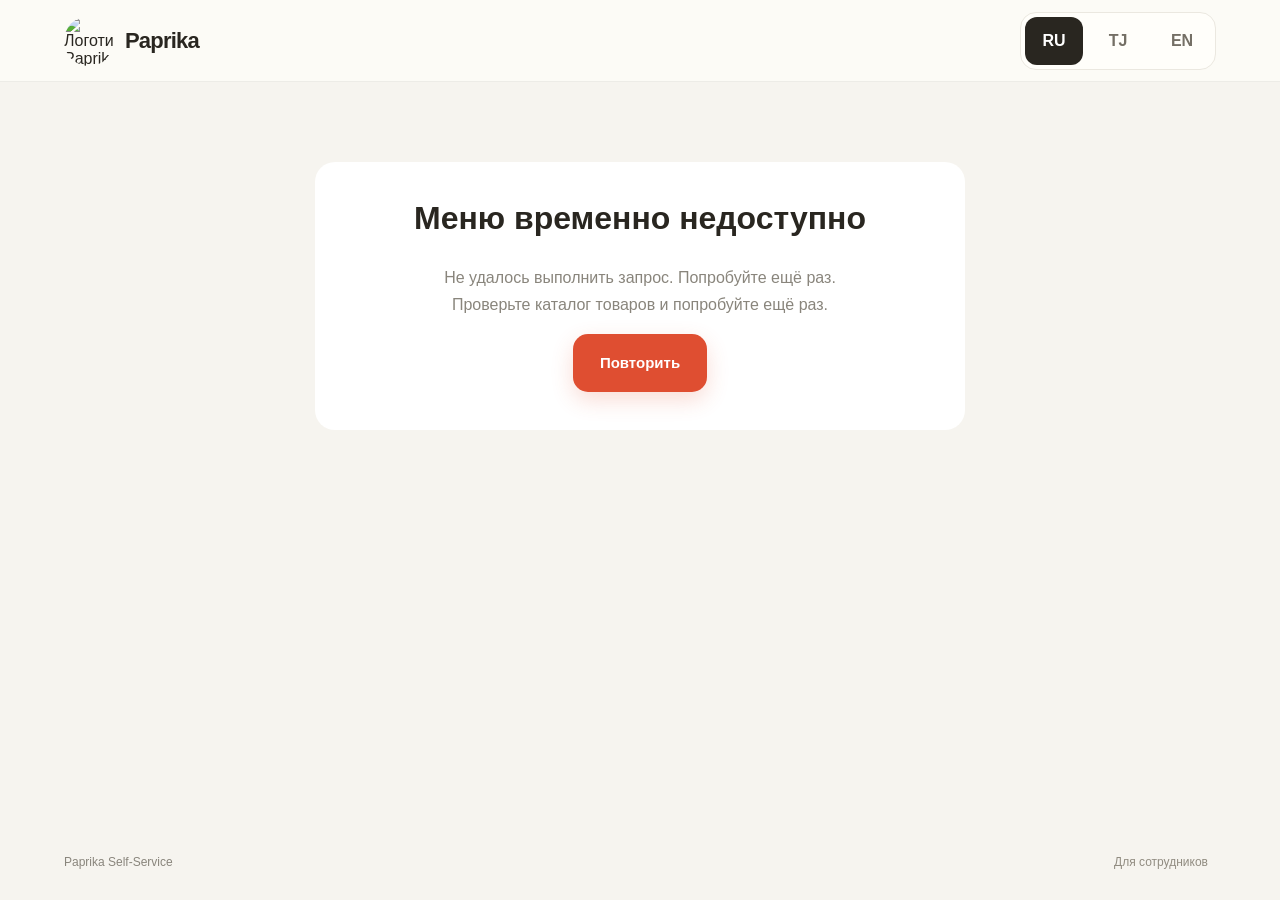
==== static/index.html @ 814d94d6 "Paprika self-service kiosk FastAPI kiosk with Russian/Tajik/English customer screens, weighted porti" ====
<!doctype html>
<html lang="ru">
  <head>
    <meta charset="utf-8">
    <meta name="viewport" content="width=device-width, initial-scale=1, viewport-fit=cover">
    <meta name="theme-color" content="#f6f4ef">
    <title>Paprika — заказ без очереди</title>
    <link rel="icon" type="image/svg+xml" href="/static/favicon.svg">
    <link rel="stylesheet" href="/static/styles.css">
  </head>
  <body>
    <div id="app" class="app-shell">
      <header class="topbar">
        <button class="brand" id="brandHome" aria-label="На главную">
          <img class="brand-logo" src="/assets/logo.jpg" alt="Логотип Paprika">
          <span class="brand-name">Paprika</span>
        </button>
        <div class="topbar-right">
          <div class="language-switch" id="languageSwitch" role="group" aria-label="Язык"></div>
        </div>
      </header>
      <div class="notice" id="notice" role="status" hidden></div>
      <main id="main"></main>
      <footer class="site-footer">
        <span id="footerMessage">Paprika Self-Service</span>
        <button class="admin-link" id="adminOpen" type="button">Для сотрудников</button>
      </footer>
    </div>
    <div id="modalRoot"></div>
    <script src="/static/i18n.js" defer></script>
    <script src="/static/app.js" defer></script>
  </body>
</html>
---- static/styles.css ----
:root {
  color-scheme: light;
  --ink: #292620;
  --muted: #89857c;
  --paper: #f6f4ef;
  --white: #fffefa;
  --tomato: #df4e31;
  --tomato-dark: #c84027;
  --tomato-pale: #fae9e2;
  --line: #ebe8e0;
  --green: #3c7854;
  --shadow: 0 18px 55px rgba(44, 37, 25, .09);
  font-family: "DM Sans", sans-serif;
  font-synthesis: none;
  text-rendering: optimizeLegibility;
  -webkit-font-smoothing: antialiased;
  -moz-osx-font-smoothing: grayscale;
}

* { box-sizing: border-box; }
body { margin: 0; background: var(--paper); color: var(--ink); }
button { font: inherit; color: inherit; cursor: pointer; }
button:focus-visible { outline: 3px solid #e69a7f; outline-offset: 3px; }
.app-shell { min-height: 100vh; display: flex; flex-direction: column; }
.topbar { height: 82px; padding: 0 clamp(22px, 5vw, 76px); display: flex; align-items: center; justify-content: space-between; border-bottom: 1px solid rgba(51, 46, 37, .07); background: rgba(255, 254, 250, .72); }
.brand { display: inline-flex; align-items: center; gap: 11px; padding: 0; border: 0; background: none; }
.brand-logo { width: 50px; height: 50px; border-radius: 50%; object-fit: cover; }
.brand-name { font: 800 22px Manrope, sans-serif; letter-spacing: -.8px; }
.topbar-right { display: flex; align-items: center; gap: 22px; }
.language-indicator { padding: 10px; color: #746f65; font-size: 13px; font-weight: 700; }
#main { width: min(1260px, calc(100% - 48px)); margin: 0 auto; flex: 1; }
.site-footer { display: flex; justify-content: space-between; align-items: center; padding: 23px clamp(22px, 5vw, 76px); color: var(--muted); font-size: 12px; }
.admin-link { border: 0; background: transparent; color: #918c81; font-size: 12px; padding: 8px; }
.notice { position: fixed; top: 94px; left: 50%; z-index: 20; transform: translateX(-50%); max-width: calc(100% - 32px); padding: 14px 20px; border-radius: 14px; color: #fff; background: #392e28; box-shadow: var(--shadow); text-align: center; }

.welcome { display: grid; grid-template-columns: 1fr .92fr; align-items: center; gap: 28px; min-height: 680px; padding: 42px 0 58px; }
.welcome-copy { padding: 28px 0 28px clamp(0px, 4vw, 58px); }
.eyebrow { display: inline-flex; align-items: center; gap: 9px; margin-bottom: 25px; color: var(--tomato); font-size: 12px; font-weight: 700; letter-spacing: .14em; text-transform: uppercase; }
.eyebrow:before { content: ""; width: 22px; height: 2px; background: var(--tomato); }
h1, h2, h3, p { margin-top: 0; }
.welcome h1 { max-width: 620px; margin-bottom: 20px; font: 800 clamp(48px, 6.5vw, 82px)/1.04 Manrope, sans-serif; letter-spacing: -.065em; }
.welcome h1 em { color: var(--tomato); font-style: normal; }
.welcome-copy > p { max-width: 425px; margin-bottom: 35px; color: var(--muted); font-size: 17px; line-height: 1.7; }
.primary-button { min-height: 58px; padding: 0 27px; display: inline-flex; align-items: center; justify-content: center; gap: 16px; border: 0; border-radius: 15px; color: white; background: var(--tomato); font-size: 15px; font-weight: 700; box-shadow: 0 8px 22px rgba(223, 78, 49, .2); transition: background .18s, transform .18s; }
.primary-button:hover { background: var(--tomato-dark); transform: translateY(-1px); }
.primary-button:disabled { cursor: wait; opacity: .65; transform: none; }
.primary-button .arrow { font-size: 20px; font-weight: 400; }
.welcome-perks { display: flex; flex-wrap: wrap; gap: 22px; margin-top: 36px; color: #777168; font-size: 12px; }
.welcome-perks span { display: flex; align-items: center; gap: 8px; }
.perk-icon { display: grid; place-items: center; width: 25px; height: 25px; border-radius: 50%; color: var(--green); background: #e9f0e8; font-size: 12px; }
.hero-art { position: relative; min-height: 510px; overflow: hidden; display: grid; place-items: center; border-radius: 42% 58% 48% 52% / 45% 42% 58% 55%; background: #f1dfc8; }
.hero-art:before, .hero-art:after { content: ""; position: absolute; border-radius: 50%; }
.hero-art:before { width: 355px; height: 355px; background: #f5c65d; right: 2%; top: 7%; opacity: .63; }
.hero-art:after { width: 200px; height: 200px; background: #e59b6b; left: -6%; bottom: 1%; opacity: .65; }
.hero-pizza { position: relative; z-index: 1; display: grid; place-items: center; width: min(370px, 75vw); aspect-ratio: 1; border-radius: 50%; background: radial-gradient(circle at center, #f3d884 0 57%, #bc6538 58% 61%, #eac478 62% 68%, #b75c35 69% 72%, #eee1c7 73% 76%, transparent 77%); filter: drop-shadow(0 24px 18px rgba(78, 47, 23, .2)); transform: rotate(-12deg); }
.pizza-face { display: grid; place-items: center; width: 65%; height: 65%; border-radius: 50%; background: repeating-conic-gradient(#d75a3b 0deg 13deg, #f4d985 13deg 25deg, #e8bb56 25deg 35deg); box-shadow: inset 0 0 0 10px #f4d985; font-size: 150px; }
.floating-note { position: absolute; z-index: 2; right: 6%; bottom: 12%; padding: 15px 20px; border-radius: 16px; background: var(--white); box-shadow: var(--shadow); font-weight: 700; transform: rotate(3deg); }
.floating-note small { display: block; margin-top: 4px; color: var(--muted); font-size: 11px; font-weight: 500; }

.menu-page { padding: 14px 0 68px; }
.page-heading { display: flex; align-items: center; gap: 20px; margin-bottom: 10px; }
.back-button { display: inline-flex; align-items: center; gap: 9px; border: 0; padding: 12px 0; color: #746f65; background: transparent; font-weight: 600; }
.menu-layout { display: grid; grid-template-columns: minmax(0, 1fr) 320px; gap: 34px; align-items: start; }
.category-list { position: sticky; top: 18px; z-index: 4; display: flex; gap: 9px; overflow-x: auto; margin-bottom: 17px; padding: 10px; border: 1px solid rgba(59, 52, 42, .06); border-radius: 20px; background: var(--white); box-shadow: 0 8px 26px rgba(49, 41, 29, .08); scrollbar-width: none; }
.category-list::-webkit-scrollbar { display: none; }
.category-chip { flex: 0 0 auto; border: 1px solid var(--line); border-radius: 30px; background: var(--white); padding: 11px 17px; font-size: 13px; font-weight: 600; transition: .18s; }
.category-chip.active { border-color: var(--ink); color: white; background: var(--ink); }
.product-grid { display: grid; grid-template-columns: repeat(3, minmax(0, 1fr)); gap: 16px; }
.product-card { min-width: 0; border: 1px solid rgba(59, 52, 42, .06); border-radius: 19px; overflow: hidden; background: var(--white); box-shadow: 0 7px 24px rgba(49, 41, 29, .035); transition: transform .2s, box-shadow .2s; }
.product-card:hover { transform: translateY(-3px); box-shadow: 0 14px 30px rgba(49, 41, 29, .09); }
.food-art { position: relative; display: grid; place-items: center; min-height: 175px; overflow: hidden; background: #f4e8d8; }
.food-art:before { content: ""; position: absolute; width: 124px; height: 124px; border-radius: 50%; background: rgba(255, 255, 255, .38); top: -36px; right: -25px; }
.food-art:after { content: ""; position: absolute; width: 90px; height: 90px; border-radius: 50%; background: rgba(214, 104, 57, .12); bottom: -48px; left: 12px; }
.food-art img { position: absolute; inset: 0; z-index: 1; width: 100%; height: 100%; object-fit: cover; transition: transform .3s; }
.food-art .food-emoji { position: relative; z-index: 2; font-size: 82px; }
.product-card:hover .food-art img { transform: scale(1.04); }
.product-info { padding: 15px 15px 14px; }
.product-info h3 { min-height: 23px; margin-bottom: 5px; font: 700 15px Manrope, sans-serif; }
.product-description { min-height: 35px; margin-bottom: 13px; color: var(--muted); font-size: 11px; line-height: 1.5; display: -webkit-box; -webkit-line-clamp: 3; -webkit-box-orient: vertical; overflow: hidden; }
.product-card-bottom { display: flex; align-items: center; justify-content: space-between; gap: 6px; }
.price { font: 800 16px Manrope, sans-serif; white-space: nowrap; }
.add-button { display: grid; place-items: center; width: 38px; height: 38px; border: 0; border-radius: 12px; color: white; background: var(--tomato); font-size: 23px; line-height: 1; }
.add-button:hover { background: var(--tomato-dark); }
.cart-panel { position: sticky; top: 18px; border: 1px solid rgba(59, 52, 42, .06); border-radius: 20px; background: var(--white); box-shadow: 0 8px 26px rgba(49, 41, 29, .045); }
.cart-header { display: flex; justify-content: space-between; align-items: center; padding: 19px 20px 15px; border-bottom: 1px solid var(--line); }
.cart-header h2 { margin: 0; font: 800 19px Manrope, sans-serif; }
.cart-count { color: var(--muted); font-size: 12px; }
.cart-content { max-height: 330px; overflow-y: auto; padding: 5px 20px; }
.empty-cart { padding: 24px 0; color: var(--muted); text-align: center; font-size: 13px; line-height: 1.6; }
.empty-cart span { display: block; margin-bottom: 8px; font-size: 30px; }
.cart-line { display: grid; grid-template-columns: 1fr auto; gap: 8px; padding: 14px 0; border-bottom: 1px solid #f0eee8; }
.cart-line:last-child { border-bottom: 0; }
.cart-line-title { margin-bottom: 4px; font-size: 13px; font-weight: 700; }
.cart-line-meta { color: var(--muted); font-size: 10px; line-height: 1.5; }
.cart-line-price { align-self: start; font-size: 12px; font-weight: 700; white-space: nowrap; }
.cart-line-controls { display: flex; align-items: center; gap: 8px; margin-top: 9px; }
.quantity-button { display: grid; place-items: center; width: 29px; height: 29px; border: 1px solid var(--line); border-radius: 9px; background: white; font-size: 17px; }
.quantity-number { min-width: 12px; text-align: center; font-size: 12px; font-weight: 700; }
.remove-button { margin-left: 4px; border: 0; color: var(--muted); background: transparent; font-size: 11px; }
.cart-summary { padding: 14px 20px 20px; border-top: 1px solid var(--line); }
.summary-row { display: flex; align-items: center; justify-content: space-between; margin: 5px 0 16px; font-size: 13px; }
.summary-row strong { font: 800 19px Manrope, sans-serif; }
.checkout-button { width: 100%; min-height: 49px; border: 0; border-radius: 13px; color: white; background: var(--tomato); font-size: 13px; font-weight: 700; }
.checkout-button:disabled { color: #a8a49c; background: #eeece6; cursor: not-allowed; }
.payment-hint { margin: 12px 4px 0; color: var(--muted); text-align: center; font-size: 10px; line-height: 1.5; }

.confirm-page, .success-page { max-width: 760px; margin: 0 auto; padding: 55px 0 78px; }
.confirm-page h1, .success-page h1 { margin-bottom: 9px; font: 800 clamp(36px, 5vw, 51px)/1.08 Manrope, sans-serif; letter-spacing: -.055em; }
.confirm-page > p, .success-page > p { margin-bottom: 28px; color: var(--muted); line-height: 1.6; }
.review-card { margin: 28px 0 18px; padding: 8px 25px; border: 1px solid var(--line); border-radius: 20px; background: var(--white); }
.review-line { display: flex; align-items: center; justify-content: space-between; gap: 18px; padding: 18px 0; border-bottom: 1px solid var(--line); }
.review-line:last-child { border-bottom: 0; }
.review-name { font-weight: 700; }
.review-detail { margin-top: 5px; color: var(--muted); font-size: 12px; }
.review-price { font-weight: 700; white-space: nowrap; }
.order-total { display: flex; align-items: center; justify-content: space-between; padding: 15px 6px 24px; font-size: 15px; }
.order-total strong { font: 800 25px Manrope, sans-serif; }
.confirm-actions { display: flex; justify-content: space-between; align-items: center; gap: 12px; }
.text-button { border: 0; padding: 14px 0; color: #777168; background: transparent; font-weight: 600; }
.confirm-note { display: flex; gap: 12px; padding: 16px; border-radius: 14px; color: #74664e; background: #f1eee5; font-size: 12px; line-height: 1.6; }
.confirm-note span { font-size: 18px; }
.order-comment-label { display: flex; justify-content: space-between; gap: 12px; margin: 22px 0 8px; font-size: 13px; font-weight: 700; }
.order-comment-label span, .comment-count { color: var(--muted); font-size: 11px; font-weight: 400; }
#orderComment { width: 100%; resize: vertical; padding: 13px; border: 1px solid var(--line); border-radius: 12px; background: var(--white); font: inherit; }
.comment-count { margin: 5px 2px 16px; text-align: right; }
.success-page { padding-top: 74px; text-align: center; }
.success-icon { display: grid; place-items: center; width: 76px; height: 76px; margin: 0 auto 23px; border-radius: 50%; color: white; background: var(--green); font-size: 33px; }
.receipt-card { width: min(450px, 100%); margin: 27px auto 20px; padding: 28px; border: 1px solid var(--line); border-radius: 20px; background: var(--white); }
.receipt-label { color: var(--muted); font-size: 12px; text-transform: uppercase; letter-spacing: .12em; }
.receipt-number { margin: 8px 0 15px; color: var(--tomato); font: 800 46px Manrope, sans-serif; letter-spacing: -.04em; }
.receipt-card p { margin: 0; color: #726d64; font-size: 13px; line-height: 1.6; }
.receipt-card .receipt-comment { margin-top: 12px; padding-top: 12px; border-top: 1px dashed var(--line); text-align: left; }
.print-message { margin: 13px 0 22px; color: var(--muted); font-size: 12px; }

.modal-backdrop { position: fixed; inset: 0; z-index: 30; display: grid; place-items: center; padding: 20px; background: rgba(41, 38, 32, .46); backdrop-filter: blur(5px); }
.modal { width: min(540px, 100%); max-height: min(90vh, 820px); overflow-y: auto; padding: 25px; border-radius: 23px; background: var(--white); box-shadow: 0 25px 80px rgba(32, 26, 19, .24); }
.modal-heading { display: flex; align-items: start; justify-content: space-between; gap: 20px; margin-bottom: 5px; }
.modal-heading h2 { margin: 0; font: 800 25px Manrope, sans-serif; letter-spacing: -.04em; }
.close-button { display: grid; place-items: center; flex: 0 0 36px; height: 36px; border: 0; border-radius: 50%; background: #f2f0ea; font-size: 20px; }
.modal-description { margin: 8px 0 20px; color: var(--muted); font-size: 13px; line-height: 1.6; }
.option-group { margin: 19px 0; }
.option-group h3 { margin-bottom: 10px; font-size: 13px; }
.portion-field { flex: 1; display: grid; gap: 6px; color: var(--muted); font-size: 13px; font-weight: 600; }
.portion-field input { width: 100%; min-height: 56px; padding: 0 14px; border: 1px solid var(--line); border-radius: 14px; background: var(--white); color: var(--ink); font: inherit; font-size: 24px; font-weight: 700; text-align: center; }
.portion-field input:focus { outline: 2px solid var(--tomato); outline-offset: 1px; }
.portion-hint { margin: 12px 0 0; color: var(--muted); font-size: 13px; }
.portion-hint.is-error { color: var(--tomato-dark); font-weight: 600; }
.option-list { display: grid; gap: 7px; }
.option-row { display: flex; align-items: center; justify-content: space-between; gap: 10px; min-height: 48px; padding: 0 13px; border: 1px solid var(--line); border-radius: 12px; font-size: 13px; }
.option-row:has(input:checked) { border-color: var(--tomato); background: #fff7f3; }
.option-row input { accent-color: var(--tomato); width: 18px; height: 18px; }
.option-label { display: flex; align-items: center; gap: 10px; }
.option-price { color: var(--muted); white-space: nowrap; }
.modal-footer { display: flex; align-items: center; justify-content: space-between; gap: 14px; margin-top: 25px; padding-top: 17px; border-top: 1px solid var(--line); }
.modal-total { font: 800 20px Manrope, sans-serif; }
.admin-panel { width: min(980px, 100%); }
.admin-products { margin: 22px 0 27px; padding: 18px; border: 1px solid var(--line); border-radius: 15px; background: #fffefa; }
.admin-products .admin-section-heading h3 { margin: 0; font: 700 17px Manrope, sans-serif; }
.admin-products > .modal-description { margin: 9px 0 13px; font-size: 11px; }
.admin-product-row { display: grid; grid-template-columns: 54px minmax(0, 1fr) auto auto auto; align-items: center; gap: 10px; padding: 10px 0; border-bottom: 1px solid #f0eee8; }
#adminProductList { max-height: 350px; overflow: auto; }
.admin-product-row > img { width: 54px; height: 48px; border-radius: 9px; object-fit: cover; background: #f3f1eb; }
.admin-product-info { min-width: 0; }
.admin-product-info strong, .admin-product-info small { display: block; overflow: hidden; text-overflow: ellipsis; white-space: nowrap; }
.admin-product-info strong { font-size: 12px; }
.admin-product-info small { margin-top: 4px; color: var(--muted); font-size: 10px; }
.product-status { font-size: 10px; white-space: nowrap; }
.product-priority { min-width: 34px; color: var(--tomato-dark); font-size: 11px; font-weight: 700; text-align: right; white-space: nowrap; }
.product-status.is-available { color: var(--green); }
.product-status.is-unavailable { color: #a84a32; }
.product-editor { display: grid; gap: 12px; margin: 14px 0; padding: 16px; border: 1px solid #e7d7c8; border-radius: 13px; background: #faf8f3; }
.product-editor h4 { margin: 0; font-size: 14px; }
.product-editor label { display: grid; gap: 6px; color: #746f65; font-size: 11px; font-weight: 600; }
.product-editor textarea { resize: vertical; line-height: 1.4; }
.product-editor label small { font-weight: 400; }
.product-editor input:not([type="checkbox"]), .product-editor select, .product-editor textarea { width: 100%; min-height: 39px; padding: 8px 10px; border: 1px solid var(--line); border-radius: 9px; background: #fff; font: inherit; color: var(--ink); }
.product-editor-fields { display: grid; grid-template-columns: 1fr 1fr; align-items: start; gap: 12px; }
.product-editor .product-image-picker small { color: var(--muted); font-weight: 400; }
.product-editor .product-availability { display: flex; align-items: center; gap: 8px; color: var(--ink); }
.product-availability input { width: 18px; height: 18px; accent-color: var(--tomato); }
.product-editor-actions { display: flex; justify-content: end; gap: 8px; }
.product-editor-message { min-height: 16px; margin: 0; color: #a84a32; font-size: 11px; }
.printer-layout { display: grid; grid-template-columns: minmax(0, 1fr) auto; gap: 22px; align-items: start; margin-top: 6px; }
.printer-fields { display: grid; gap: 11px; }
.printer-fields h4, .receipt-preview-wrap h4 { margin: 8px 0 0; font-size: 13px; }
.printer-fields label { display: grid; gap: 6px; color: #746f65; font-size: 11px; font-weight: 600; }
.printer-fields label small { font-weight: 400; }
.printer-fields input:not([type="checkbox"]), .printer-fields select { width: 100%; min-height: 39px; padding: 8px 10px; border: 1px solid var(--line); border-radius: 9px; background: #fff; font: inherit; color: var(--ink); }
.printer-advanced summary { cursor: pointer; color: #746f65; font-size: 11px; font-weight: 700; }
.printer-advanced[open] summary { margin-bottom: 10px; }
.printer-checks { display: grid; grid-template-columns: repeat(2, minmax(0, 1fr)); gap: 8px 14px; }
.printer-fields .printer-check { display: flex; align-items: center; gap: 8px; color: var(--ink); font-size: 12px; font-weight: 500; }
.printer-actions { display: flex; flex-wrap: wrap; gap: 8px; }
.small-button.primary-small { border-color: var(--tomato); color: white; background: var(--tomato); }
.product-editor-message.is-error { color: var(--tomato-dark); }
.receipt-preview-wrap { position: sticky; top: 0; display: grid; gap: 8px; justify-items: center; }
.receipt-preview-wrap small { max-width: 260px; color: var(--muted); font-size: 10px; text-align: center; }
.receipt-paper { --receipt-columns: 48; width: calc(var(--receipt-columns) * 0.6em + 24px); padding: 18px 12px 26px; background: #fff; box-shadow: 0 6px 22px rgba(44, 37, 25, .16); font: 10px/1.35 "Courier New", Consolas, monospace; color: #111; overflow: hidden; }
.receipt-row { white-space: pre; overflow: hidden; }
@media (max-width: 760px) {
  .printer-layout { grid-template-columns: 1fr; }
  .receipt-paper { font-size: 7px; }
}
.admin-panel pre { overflow: auto; padding: 15px; border-radius: 12px; background: #f3f1eb; white-space: pre-wrap; font: 12px/1.7 "DM Sans", sans-serif; }
.admin-report { margin: 22px 0 27px; padding: 18px; border: 1px solid var(--line); border-radius: 15px; background: #fffefa; }
.admin-section-heading { display: flex; align-items: center; justify-content: space-between; gap: 10px; }
.admin-section-heading h3 { margin: 0 0 12px; font: 700 17px Manrope, sans-serif; }
.admin-section-heading > span { margin-bottom: 12px; color: var(--muted); font-size: 11px; }
.report-filters { display: flex; align-items: end; flex-wrap: wrap; gap: 10px; }
.report-filters label { display: grid; gap: 5px; color: var(--muted); font-size: 10px; font-weight: 600; }
.report-filters input { min-height: 39px; padding: 7px 9px; border: 1px solid var(--line); border-radius: 9px; background: #fff; font: inherit; }
.report-filters button { min-height: 39px; }
.report-metrics { display: grid; grid-template-columns: repeat(4, minmax(0, 1fr)); gap: 9px; margin: 16px 0; }
.report-metrics > div { min-width: 0; padding: 12px 10px; border-radius: 11px; background: #f5f3ee; }
.report-metrics span { display: block; margin-bottom: 6px; color: var(--muted); font-size: 10px; }
.report-metrics strong { display: block; overflow: hidden; font: 800 15px Manrope, sans-serif; text-overflow: ellipsis; white-space: nowrap; }
.report-product-list { max-height: 200px; overflow: auto; }
.report-product { display: grid; grid-template-columns: minmax(0, 1fr) 82px 100px; gap: 8px; padding: 9px 5px; border-bottom: 1px solid #f0eee8; font-size: 11px; }
.report-product span:nth-child(n+2) { text-align: right; }
.report-product-header { color: var(--muted); font-size: 10px; font-weight: 700; }
.report-empty { padding: 8px 2px; color: var(--muted); font-size: 12px; }
.report-export { margin-top: 13px; }
.admin-order { display: flex; align-items: center; justify-content: space-between; gap: 12px; padding: 12px 0; border-bottom: 1px solid var(--line); font-size: 13px; }
.small-button { border: 1px solid var(--line); border-radius: 9px; padding: 8px 11px; background: white; font-size: 11px; font-weight: 700; }
.small-button:disabled { color: #a8a49c; background: #f3f1eb; cursor: not-allowed; }
.input-field { width: 100%; margin: 12px 0 16px; padding: 14px; border: 1px solid var(--line); border-radius: 12px; background: white; font: inherit; }
.load-error { max-width: 650px; margin: 80px auto; padding: 38px; border-radius: 20px; background: white; text-align: center; }
.load-error h1 { font: 800 32px Manrope, sans-serif; }
.load-error p { color: var(--muted); line-height: 1.7; }

@media (max-width: 1020px) {
  .menu-layout { grid-template-columns: minmax(0, 1fr) 285px; gap: 20px; }
  .product-grid { grid-template-columns: repeat(2, minmax(0, 1fr)); }
  .hero-art { min-height: 420px; }
}
@media (max-width: 760px) {
  .topbar { height: 70px; padding: 0 20px; }
  #main { width: min(100% - 32px, 600px); }
  .welcome { grid-template-columns: 1fr; min-height: auto; padding: 34px 0 45px; }
  .welcome-copy { padding: 14px 4px 0; }
  .welcome h1 { max-width: 550px; font-size: clamp(48px, 11vw, 72px); }
  .welcome-copy > p { font-size: 15px; }
  .hero-art { min-height: 320px; grid-row: 1; border-radius: 35px; }
  .hero-pizza { width: min(270px, 72vw); }
  .pizza-face { font-size: 110px; }
  .floating-note { right: 4%; bottom: 8%; padding: 11px 15px; font-size: 13px; }
  .welcome-perks { gap: 13px; }
  .menu-page { padding-top: 8px; }
  .menu-layout { grid-template-columns: 1fr; }
  .cart-panel { position: sticky; z-index: 5; bottom: 8px; order: 2; }
  .category-list { top: 8px; }
  .cart-content { max-height: 240px; }
  .product-grid { grid-template-columns: repeat(2, minmax(0, 1fr)); gap: 12px; }
  .food-art { min-height: 138px; }
  .product-info { padding: 12px; }
  .product-info h3 { font-size: 13px; }
  .product-description { font-size: 10px; }
  .site-footer { padding: 18px 20px; gap: 12px; }
  .site-footer > span { max-width: 205px; line-height: 1.5; }
  .confirm-page, .success-page { padding-top: 33px; }
}
@media (max-width: 390px) {
  .topbar-right { gap: 8px; }
  .product-grid { gap: 9px; }
  .food-art { min-height: 120px; }
}
@media (max-width: 520px) {
  .report-metrics { grid-template-columns: repeat(2, minmax(0, 1fr)); }
  .admin-report { padding: 13px; }
  .admin-products { padding: 13px; }
  .admin-product-row { grid-template-columns: 44px minmax(0, 1fr) auto auto; gap: 7px; }
  .admin-product-row > img { width: 44px; height: 42px; }
  .admin-product-row .product-status { display: none; }
  .admin-product-row .small-button { padding: 7px; }
  .product-editor-fields { grid-template-columns: 1fr; }
}

/* Touch-friendly ordering: large text and tap targets (at least 48px) for kiosk screens. */
.add-button { width: 52px; height: 52px; border-radius: 15px; font-size: 30px; }
.product-info h3 { font-size: 17px; }
.price { font-size: 19px; }

.modal:not(.admin-panel) { width: min(640px, 100%); padding: 32px; }
.modal-heading h2 { font-size: 30px; }
.close-button { flex-basis: 52px; height: 52px; font-size: 28px; }
.modal:not(.admin-panel) .modal-description { font-size: 16px; }
.option-group { margin: 26px 0; }
.option-group h3 { margin-bottom: 14px; font-size: 18px; }
.option-row { min-height: 60px; padding: 0 18px; font-size: 17px; }
.option-row input { width: 24px; height: 24px; }
.portion-field { font-size: 16px; }
.portion-field input { min-height: 68px; font-size: 30px; }
.portion-hint { font-size: 15px; }
.modal .cart-line-controls { gap: 18px; }
.modal .quantity-button { width: 64px; height: 64px; border-radius: 18px; font-size: 32px; }
.modal .quantity-number { min-width: 44px; font-size: 30px; }
.modal-footer { margin-top: 30px; padding-top: 22px; }
.modal-total { font-size: 30px; }
.modal-footer .primary-button { min-height: 66px; padding: 0 36px; font-size: 20px; }

.cart-line { padding: 16px 0; }
.cart-line-title { font-size: 16px; }
.cart-line-meta { font-size: 13px; }
.cart-line-price { font-size: 16px; }
.cart-line-controls { gap: 12px; margin-top: 12px; }
.quantity-button { width: 46px; height: 46px; border-radius: 13px; font-size: 24px; }
.quantity-number { min-width: 26px; font-size: 18px; }
.remove-button { min-height: 46px; padding: 0 8px; font-size: 14px; }
.checkout-button { min-height: 62px; font-size: 18px; }

.review-name { font-size: 18px; }
.review-detail { font-size: 15px; }
.review-price { font-size: 18px; }
.order-comment-label { font-size: 17px; }
.order-comment-label span, .comment-count { font-size: 14px; }
#orderComment { padding: 16px; font-size: 18px; }
.category-chip { min-height: 50px; padding: 12px 22px; font-size: 16px; }
.product-description { font-size: 13px; }
.order-limit-warning { display: grid; gap: 4px; margin: 0 0 12px; padding: 14px 16px; border: 1px solid #f1b9a6; border-radius: 14px; color: var(--tomato-dark); background: var(--tomato-pale); font-size: 15px; line-height: 1.4; }
.order-limit-warning strong { font-size: 17px; }
.confirm-page .order-limit-warning { margin-top: 18px; }
.primary-button:disabled { background: #eeece6; color: #a8a49c; box-shadow: none; cursor: not-allowed; }
.portion-presets { display: grid; grid-template-columns: repeat(4, minmax(0, 1fr)); gap: 10px; margin-bottom: 18px; }
.portion-preset { display: grid; gap: 4px; justify-items: center; min-height: 76px; padding: 10px 6px; border: 2px solid var(--line); border-radius: 16px; background: var(--white); color: var(--ink); }
.portion-preset strong { font: 800 22px Manrope, sans-serif; }
.portion-preset span { color: var(--muted); font-size: 15px; font-weight: 600; }
.portion-preset.active { border-color: var(--tomato); background: #fff7f3; }
.portion-preset.active span { color: var(--tomato-dark); }
@media (max-width: 520px) { .portion-presets { grid-template-columns: repeat(2, minmax(0, 1fr)); } }
.portion-field input::placeholder { color: #c9c5bc; font-weight: 500; }
.portion-field > .amount-display { display: flex; align-items: center; justify-content: center; width: 100%; min-height: 68px; border: 2px solid var(--line); border-radius: 16px; background: var(--white); color: var(--ink); font: 800 30px Manrope, sans-serif; }
.amount-display.is-empty { color: #b3aea4; font: 600 18px "DM Sans", sans-serif; }
.amount-display.active, .amount-display[aria-expanded="true"] { border-color: var(--tomato); background: #fff7f3; }
.amount-keypad { display: grid; grid-template-columns: repeat(3, minmax(0, 1fr)); gap: 10px; margin-top: 12px; padding: 12px; border-radius: 18px; background: #f3f1eb; }
.amount-keypad[hidden] { display: none; }
.amount-keypad button { min-height: 66px; border: 1px solid var(--line); border-radius: 14px; background: var(--white); color: var(--ink); font: 800 28px Manrope, sans-serif; box-shadow: 0 2px 0 rgba(44, 37, 25, .08); }
.amount-keypad button:active { transform: translateY(1px); background: #fff2ec; }
.amount-keypad .keypad-secondary { color: #6f6a60; font: 700 17px "DM Sans", sans-serif; }
.amount-keypad .keypad-done { grid-column: 1 / -1; border-color: var(--ink); color: white; background: var(--ink); font-size: 20px; }
.amount-keypad [data-key="back"] { font-size: 30px; }
.service-title { display: flex; align-items: baseline; gap: 10px; margin: 26px 0 12px; font: 800 22px Manrope, sans-serif; }
.service-title span { color: var(--tomato-dark); font: 600 14px "DM Sans", sans-serif; }
.service-options { display: grid; grid-template-columns: repeat(2, minmax(0, 1fr)); gap: 14px; }
.service-option { display: grid; justify-items: center; gap: 4px; min-height: 120px; padding: 16px; border: 2px solid var(--line); border-radius: 20px; background: var(--white); color: var(--ink); }
.service-option .service-icon { font-size: 36px; line-height: 1; }
.service-option strong { font: 800 22px Manrope, sans-serif; }
.service-option small { color: var(--muted); font-size: 14px; }
.service-option.active { border-color: var(--tomato); background: #fff7f3; box-shadow: 0 0 0 3px rgba(223, 78, 49, .15); }
.receipt-service { margin: -4px 0 12px; font: 800 22px Manrope, sans-serif; }
.language-switch { display: flex; gap: 6px; padding: 4px; border: 1px solid var(--line); border-radius: 16px; background: var(--white); }
.language-button { min-width: 58px; min-height: 48px; padding: 0 12px; border: 0; border-radius: 12px; background: transparent; color: #746f65; font: 800 16px Manrope, sans-serif; }
.language-button.active { color: white; background: var(--ink); }
.page-heading .back-button { min-height: 48px; font-size: 16px; }
.topbar[hidden] { display: none; }
#orderComment.is-typing { border-color: var(--tomato); outline: 2px solid rgba(223, 78, 49, .18); }
.comment-keyboard { display: grid; gap: 8px; margin: 4px 0 18px; padding: 12px; border-radius: 18px; background: #e9e6de; user-select: none; }
.comment-keyboard[hidden] { display: none; }
.kb-row { display: flex; justify-content: center; gap: 6px; }
.kb-key { flex: 1 1 0; min-width: 0; max-width: 64px; min-height: 58px; padding: 0; border: 0; border-radius: 11px; background: var(--white); color: var(--ink); font: 700 22px "DM Sans", sans-serif; box-shadow: 0 2px 0 rgba(44, 37, 25, .14); }
.kb-key:active { transform: translateY(1px); background: #fff2ec; }
.kb-digit { min-height: 50px; color: #5f5a51; font-size: 19px; }
.kb-wide { flex: 1.5 1 0; max-width: 96px; }
.kb-action { background: #d8d4ca; font-size: 18px; }
.kb-action.active { color: white; background: var(--ink); }
.kb-space { flex: 5 1 0; max-width: none; font-size: 16px; }
.kb-done { flex: 2 1 0; max-width: 130px; color: white; background: var(--tomato); font-size: 18px; }
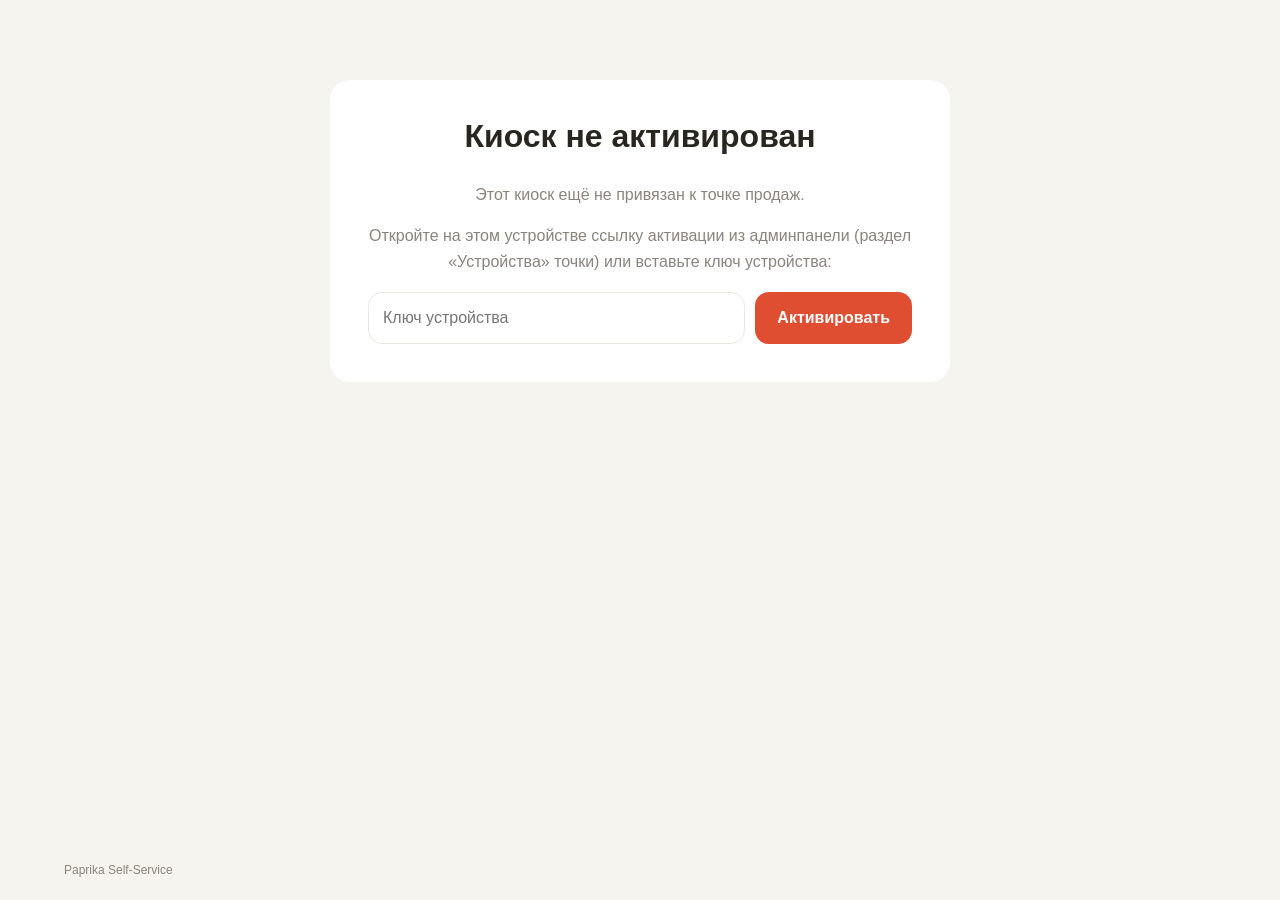
==== commit 14f2ba32: "первая версия касса офлайн" ====
--- a/static/index.html
+++ b/static/index.html
@@ -23,10 +23,11 @@
       <main id="main"></main>
       <footer class="site-footer">
         <span id="footerMessage">Paprika Self-Service</span>
-        <button class="admin-link" id="adminOpen" type="button">Для сотрудников</button>
       </footer>
     </div>
     <div id="modalRoot"></div>
+    <script src="/static/device.js" defer></script>
+    <script src="/static/voice.js" defer></script>
     <script src="/static/i18n.js" defer></script>
     <script src="/static/app.js" defer></script>
   </body>
--- a/static/styles.css
+++ b/static/styles.css
@@ -30,7 +30,6 @@
 .language-indicator { padding: 10px; color: #746f65; font-size: 13px; font-weight: 700; }
 #main { width: min(1260px, calc(100% - 48px)); margin: 0 auto; flex: 1; }
 .site-footer { display: flex; justify-content: space-between; align-items: center; padding: 23px clamp(22px, 5vw, 76px); color: var(--muted); font-size: 12px; }
-.admin-link { border: 0; background: transparent; color: #918c81; font-size: 12px; padding: 8px; }
 .notice { position: fixed; top: 94px; left: 50%; z-index: 20; transform: translateX(-50%); max-width: calc(100% - 32px); padding: 14px 20px; border-radius: 14px; color: #fff; background: #392e28; box-shadow: var(--shadow); text-align: center; }
 
 .welcome { display: grid; grid-template-columns: 1fr .92fr; align-items: center; gap: 28px; min-height: 680px; padding: 42px 0 58px; }
@@ -153,76 +152,6 @@
 .option-price { color: var(--muted); white-space: nowrap; }
 .modal-footer { display: flex; align-items: center; justify-content: space-between; gap: 14px; margin-top: 25px; padding-top: 17px; border-top: 1px solid var(--line); }
 .modal-total { font: 800 20px Manrope, sans-serif; }
-.admin-panel { width: min(980px, 100%); }
-.admin-products { margin: 22px 0 27px; padding: 18px; border: 1px solid var(--line); border-radius: 15px; background: #fffefa; }
-.admin-products .admin-section-heading h3 { margin: 0; font: 700 17px Manrope, sans-serif; }
-.admin-products > .modal-description { margin: 9px 0 13px; font-size: 11px; }
-.admin-product-row { display: grid; grid-template-columns: 54px minmax(0, 1fr) auto auto auto; align-items: center; gap: 10px; padding: 10px 0; border-bottom: 1px solid #f0eee8; }
-#adminProductList { max-height: 350px; overflow: auto; }
-.admin-product-row > img { width: 54px; height: 48px; border-radius: 9px; object-fit: cover; background: #f3f1eb; }
-.admin-product-info { min-width: 0; }
-.admin-product-info strong, .admin-product-info small { display: block; overflow: hidden; text-overflow: ellipsis; white-space: nowrap; }
-.admin-product-info strong { font-size: 12px; }
-.admin-product-info small { margin-top: 4px; color: var(--muted); font-size: 10px; }
-.product-status { font-size: 10px; white-space: nowrap; }
-.product-priority { min-width: 34px; color: var(--tomato-dark); font-size: 11px; font-weight: 700; text-align: right; white-space: nowrap; }
-.product-status.is-available { color: var(--green); }
-.product-status.is-unavailable { color: #a84a32; }
-.product-editor { display: grid; gap: 12px; margin: 14px 0; padding: 16px; border: 1px solid #e7d7c8; border-radius: 13px; background: #faf8f3; }
-.product-editor h4 { margin: 0; font-size: 14px; }
-.product-editor label { display: grid; gap: 6px; color: #746f65; font-size: 11px; font-weight: 600; }
-.product-editor textarea { resize: vertical; line-height: 1.4; }
-.product-editor label small { font-weight: 400; }
-.product-editor input:not([type="checkbox"]), .product-editor select, .product-editor textarea { width: 100%; min-height: 39px; padding: 8px 10px; border: 1px solid var(--line); border-radius: 9px; background: #fff; font: inherit; color: var(--ink); }
-.product-editor-fields { display: grid; grid-template-columns: 1fr 1fr; align-items: start; gap: 12px; }
-.product-editor .product-image-picker small { color: var(--muted); font-weight: 400; }
-.product-editor .product-availability { display: flex; align-items: center; gap: 8px; color: var(--ink); }
-.product-availability input { width: 18px; height: 18px; accent-color: var(--tomato); }
-.product-editor-actions { display: flex; justify-content: end; gap: 8px; }
-.product-editor-message { min-height: 16px; margin: 0; color: #a84a32; font-size: 11px; }
-.printer-layout { display: grid; grid-template-columns: minmax(0, 1fr) auto; gap: 22px; align-items: start; margin-top: 6px; }
-.printer-fields { display: grid; gap: 11px; }
-.printer-fields h4, .receipt-preview-wrap h4 { margin: 8px 0 0; font-size: 13px; }
-.printer-fields label { display: grid; gap: 6px; color: #746f65; font-size: 11px; font-weight: 600; }
-.printer-fields label small { font-weight: 400; }
-.printer-fields input:not([type="checkbox"]), .printer-fields select { width: 100%; min-height: 39px; padding: 8px 10px; border: 1px solid var(--line); border-radius: 9px; background: #fff; font: inherit; color: var(--ink); }
-.printer-advanced summary { cursor: pointer; color: #746f65; font-size: 11px; font-weight: 700; }
-.printer-advanced[open] summary { margin-bottom: 10px; }
-.printer-checks { display: grid; grid-template-columns: repeat(2, minmax(0, 1fr)); gap: 8px 14px; }
-.printer-fields .printer-check { display: flex; align-items: center; gap: 8px; color: var(--ink); font-size: 12px; font-weight: 500; }
-.printer-actions { display: flex; flex-wrap: wrap; gap: 8px; }
-.small-button.primary-small { border-color: var(--tomato); color: white; background: var(--tomato); }
-.product-editor-message.is-error { color: var(--tomato-dark); }
-.receipt-preview-wrap { position: sticky; top: 0; display: grid; gap: 8px; justify-items: center; }
-.receipt-preview-wrap small { max-width: 260px; color: var(--muted); font-size: 10px; text-align: center; }
-.receipt-paper { --receipt-columns: 48; width: calc(var(--receipt-columns) * 0.6em + 24px); padding: 18px 12px 26px; background: #fff; box-shadow: 0 6px 22px rgba(44, 37, 25, .16); font: 10px/1.35 "Courier New", Consolas, monospace; color: #111; overflow: hidden; }
-.receipt-row { white-space: pre; overflow: hidden; }
-@media (max-width: 760px) {
-  .printer-layout { grid-template-columns: 1fr; }
-  .receipt-paper { font-size: 7px; }
-}
-.admin-panel pre { overflow: auto; padding: 15px; border-radius: 12px; background: #f3f1eb; white-space: pre-wrap; font: 12px/1.7 "DM Sans", sans-serif; }
-.admin-report { margin: 22px 0 27px; padding: 18px; border: 1px solid var(--line); border-radius: 15px; background: #fffefa; }
-.admin-section-heading { display: flex; align-items: center; justify-content: space-between; gap: 10px; }
-.admin-section-heading h3 { margin: 0 0 12px; font: 700 17px Manrope, sans-serif; }
-.admin-section-heading > span { margin-bottom: 12px; color: var(--muted); font-size: 11px; }
-.report-filters { display: flex; align-items: end; flex-wrap: wrap; gap: 10px; }
-.report-filters label { display: grid; gap: 5px; color: var(--muted); font-size: 10px; font-weight: 600; }
-.report-filters input { min-height: 39px; padding: 7px 9px; border: 1px solid var(--line); border-radius: 9px; background: #fff; font: inherit; }
-.report-filters button { min-height: 39px; }
-.report-metrics { display: grid; grid-template-columns: repeat(4, minmax(0, 1fr)); gap: 9px; margin: 16px 0; }
-.report-metrics > div { min-width: 0; padding: 12px 10px; border-radius: 11px; background: #f5f3ee; }
-.report-metrics span { display: block; margin-bottom: 6px; color: var(--muted); font-size: 10px; }
-.report-metrics strong { display: block; overflow: hidden; font: 800 15px Manrope, sans-serif; text-overflow: ellipsis; white-space: nowrap; }
-.report-product-list { max-height: 200px; overflow: auto; }
-.report-product { display: grid; grid-template-columns: minmax(0, 1fr) 82px 100px; gap: 8px; padding: 9px 5px; border-bottom: 1px solid #f0eee8; font-size: 11px; }
-.report-product span:nth-child(n+2) { text-align: right; }
-.report-product-header { color: var(--muted); font-size: 10px; font-weight: 700; }
-.report-empty { padding: 8px 2px; color: var(--muted); font-size: 12px; }
-.report-export { margin-top: 13px; }
-.admin-order { display: flex; align-items: center; justify-content: space-between; gap: 12px; padding: 12px 0; border-bottom: 1px solid var(--line); font-size: 13px; }
-.small-button { border: 1px solid var(--line); border-radius: 9px; padding: 8px 11px; background: white; font-size: 11px; font-weight: 700; }
-.small-button:disabled { color: #a8a49c; background: #f3f1eb; cursor: not-allowed; }
 .input-field { width: 100%; margin: 12px 0 16px; padding: 14px; border: 1px solid var(--line); border-radius: 12px; background: white; font: inherit; }
 .load-error { max-width: 650px; margin: 80px auto; padding: 38px; border-radius: 20px; background: white; text-align: center; }
 .load-error h1 { font: 800 32px Manrope, sans-serif; }
@@ -264,26 +193,16 @@
   .product-grid { gap: 9px; }
   .food-art { min-height: 120px; }
 }
-@media (max-width: 520px) {
-  .report-metrics { grid-template-columns: repeat(2, minmax(0, 1fr)); }
-  .admin-report { padding: 13px; }
-  .admin-products { padding: 13px; }
-  .admin-product-row { grid-template-columns: 44px minmax(0, 1fr) auto auto; gap: 7px; }
-  .admin-product-row > img { width: 44px; height: 42px; }
-  .admin-product-row .product-status { display: none; }
-  .admin-product-row .small-button { padding: 7px; }
-  .product-editor-fields { grid-template-columns: 1fr; }
-}
 
 /* Touch-friendly ordering: large text and tap targets (at least 48px) for kiosk screens. */
 .add-button { width: 52px; height: 52px; border-radius: 15px; font-size: 30px; }
 .product-info h3 { font-size: 17px; }
 .price { font-size: 19px; }
 
-.modal:not(.admin-panel) { width: min(640px, 100%); padding: 32px; }
+.modal { width: min(640px, 100%); padding: 32px; }
 .modal-heading h2 { font-size: 30px; }
 .close-button { flex-basis: 52px; height: 52px; font-size: 28px; }
-.modal:not(.admin-panel) .modal-description { font-size: 16px; }
+.modal .modal-description { font-size: 16px; }
 .option-group { margin: 26px 0; }
 .option-group h3 { margin-bottom: 14px; font-size: 18px; }
 .option-row { min-height: 60px; padding: 0 18px; font-size: 17px; }
@@ -364,3 +283,11 @@
 .kb-action.active { color: white; background: var(--ink); }
 .kb-space { flex: 5 1 0; max-width: none; font-size: 16px; }
 .kb-done { flex: 2 1 0; max-width: 130px; color: white; background: var(--tomato); font-size: 18px; }
+
+/* Device activation screen (shown until the kiosk is linked to a store). */
+.device-setup { max-width: 620px; margin: 80px auto; padding: 38px; border-radius: 20px; background: white; text-align: center; }
+.device-setup h1 { font: 800 32px Manrope, sans-serif; }
+.device-setup p { color: var(--muted); line-height: 1.6; }
+.device-setup-form { display: flex; gap: 10px; margin-top: 18px; }
+.device-setup-form input { flex: 1; min-height: 52px; padding: 0 14px; border: 1px solid var(--line); border-radius: 14px; font: inherit; }
+.device-setup-form button { min-height: 52px; padding: 0 22px; border: 0; border-radius: 14px; color: white; background: var(--tomato); font-weight: 700; }
